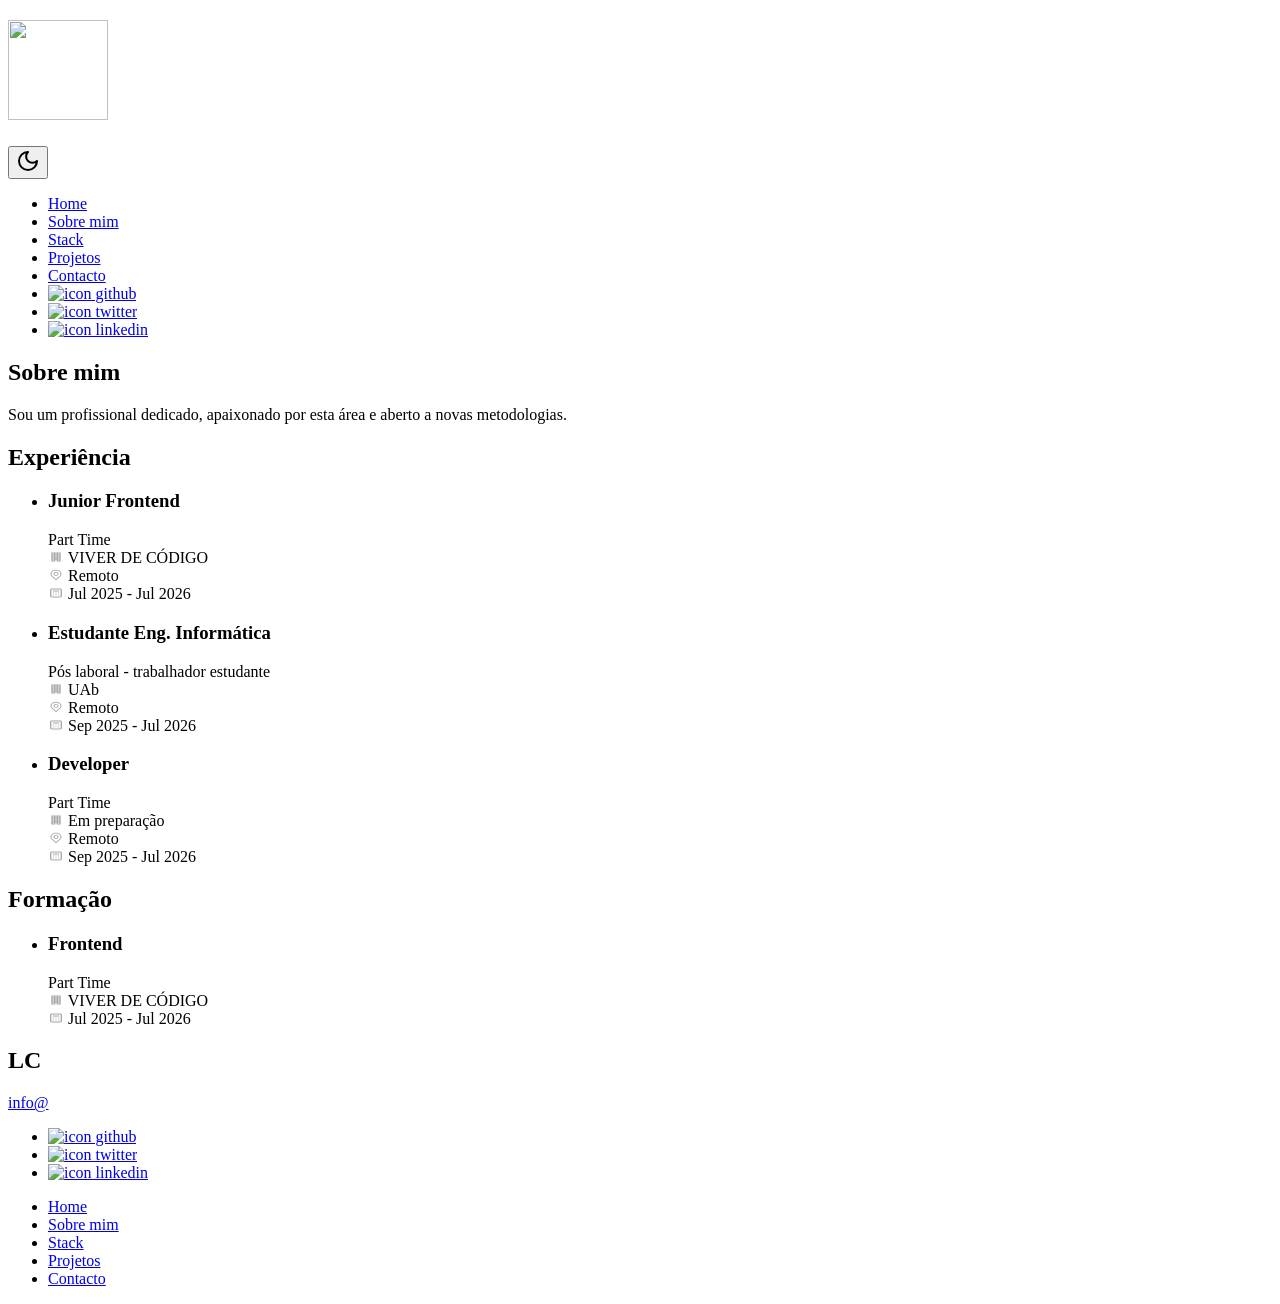
==== about.html @ 6821d007 "Add files via upload" ====
<!doctype html>
<html lang="pt" data-theme="light">
  <head>
    <title>Sobre mim</title>
    <link
      rel="icon"
      type="image/png"
      sizes="57x57"
      href="assets/logos/LC-icon.png"
    />
    <meta charset="UTF-8" />
    <link rel="preconnect" href="https://fonts.googleapis.com" />
    <link rel="preconnect" href="https://fonts.gstatic.com" crossorigin />
    <link
      href="https://fonts.googleapis.com/css2?family=Poppins:ital,wght@0,100;0,200;0,300;0,400;0,500;0,600;0,700;0,800;0,900;1,100;1,200;1,300;1,400;1,500;1,600;1,700;1,800;1,900&display=swap"
      rel="stylesheet"
    />
    <link rel="stylesheet" href="./assets/css/main.css" />
  </head>
  <body class="about-page">
    <div class="container">
      <header class="primaryHeader">
        <div class="columnLeft">
          <h2>
            <img src="assets/logos/logo31.png" width="100" height="100" />
          </h2>

          <button id="toggleDarkMode" onclick="toggleDarkMode()">
            <svg
              xmlns="http://www.w3.org/2000/svg"
              width="24"
              height="24"
              viewBox="0 0 24 24"
              fill="none"
              stroke="currentColor"
              stroke-width="2"
              stroke-linecap="round"
              stroke-linejoin="round"
              class="lucide lucide-moon"
            >
              <path d="M12 3a6 6 0 0 0 9 9 9 9 0 1 1-9-9Z" />
            </svg>
          </button>
        </div>
        <div class="columnRight">
          <nav>
            <ul>
              <li>
                <a href="index.html">Home</a>
              </li>
              <li>
                <a href="about.html">Sobre mim</a>
              </li>
              <li>
                <a href="stack.html">Stack</a>
              </li>
              <li>
                <a href="projects.html">Projetos</a>
              </li>
              <li>
                <a href="contact.html">Contacto</a>
              </li>
              <li>
                <a href="https://github.com/LuisMSCosta1971" target="_blank">
                  <img
                    src="assets/images/icon-github.png"
                    alt="icon github"
                    width="30"
                    height="30"
                  />
                </a>
              </li>
              <li>
                <a href="https://x.com/costamluis" target="_blank">
                  <img
                    src="assets/images/icon-twitter.png"
                    alt="icon twitter"
                    width="30"
                    height="30"
                  />
                </a>
              </li>
              <li>
                <a
                  href="https://www.linkedin.com/in/luis-costa-192497217/"
                  target="_blank"
                >
                  <img
                    src="assets/images/icon-linkedin.png"
                    alt="icon linkedin"
                    width="30"
                    height="30"
                  />
                </a>
              </li>
            </ul>
          </nav>
        </div>
      </header>
      <main>
        <section class="sectionAbout">
          <header>
            <!--CONTEUDO-->
            <h1>Sobre mim</h1>
          </header>
          <p>
            Sou um profissional dedicado, apaixonado por esta área e aberto a
            novas metodologias.
          </p>
        </section>
        <section>
          <header>
            <!--CONTEUDO-->
            <h2>Experiência</h2>
          </header>
          <ul class="expList">
            <li class="expListItem">
              <div class="expFirstLine">
                <div>
                  <h3>Junior Frontend</h3>
                </div>
                <div class="expBadge">Part Time</div>
              </div>
              <div class="expSecondLine">
                <div>
                  <svg
                    width="16"
                    height="12"
                    viewBox="0 0 16 12"
                    fill="none"
                    xmlns="http://www.w3.org/2000/svg"
                  >
                    <path
                      d="M3.33331 1.5V10.5H7.33331V8.75H8.66665V10.5H12.6666V1.5H3.33331ZM4.66665 2.5H5.99998V3.5H4.66665V2.5ZM7.33331 2.5H8.66665V3.5H7.33331V2.5ZM9.99998 2.5H11.3333V3.5H9.99998V2.5ZM4.66665 4.5H5.99998V5.5H4.66665V4.5ZM7.33331 4.5H8.66665V5.5H7.33331V4.5ZM9.99998 4.5H11.3333V5.5H9.99998V4.5ZM4.66665 6.5H5.99998V7.5H4.66665V6.5ZM7.33331 6.5H8.66665V7.5H7.33331V6.5ZM9.99998 6.5H11.3333V7.5H9.99998V6.5ZM4.66665 8.5H5.99998V9.5H4.66665V8.5ZM9.99998 8.5H11.3333V9.5H9.99998V8.5Z"
                      fill="#A7A7A7"
                    />
                  </svg>
                  VIVER DE CÓDIGO
                </div>
                <div>
                  <svg
                    width="16"
                    height="12"
                    viewBox="0 0 16 12"
                    fill="none"
                    xmlns="http://www.w3.org/2000/svg"
                  >
                    <path
                      d="M8 6.75C7.50555 6.75 7.0222 6.64003 6.61108 6.43401C6.19995 6.22798 5.87952 5.93514 5.6903 5.59253C5.50108 5.24992 5.45157 4.87292 5.54804 4.50921C5.6445 4.14549 5.8826 3.8114 6.23223 3.54918C6.58187 3.28695 7.02732 3.10838 7.51228 3.03603C7.99723 2.96368 8.4999 3.00081 8.95671 3.14273C9.41353 3.28464 9.80397 3.52496 10.0787 3.83331C10.3534 4.14165 10.5 4.50416 10.5 4.875C10.4992 5.3721 10.2356 5.84867 9.76689 6.20017C9.29822 6.55167 8.6628 6.74941 8 6.75ZM8 3.75C7.70333 3.75 7.41332 3.81598 7.16665 3.9396C6.91997 4.06321 6.72771 4.23892 6.61418 4.44448C6.50065 4.65005 6.47095 4.87625 6.52882 5.09448C6.5867 5.31271 6.72956 5.51316 6.93934 5.6705C7.14912 5.82783 7.41639 5.93498 7.70737 5.97838C7.99834 6.02179 8.29994 5.99951 8.57403 5.91437C8.84812 5.82922 9.08238 5.68502 9.24721 5.50002C9.41203 5.31501 9.5 5.09751 9.5 4.875C9.4996 4.57672 9.34144 4.29075 9.06022 4.07983C8.779 3.86892 8.3977 3.7503 8 3.75Z"
                      fill="#A7A7A7"
                    />
                    <path
                      d="M8.00001 11.25L3.78201 7.51912C3.7234 7.4631 3.66539 7.40673 3.60801 7.35C2.8875 6.63817 2.49826 5.76871 2.50001 4.875C2.50001 3.78098 3.07947 2.73177 4.11092 1.95818C5.14237 1.1846 6.54132 0.75 8.00001 0.75C9.4587 0.75 10.8576 1.1846 11.8891 1.95818C12.9205 2.73177 13.5 3.78098 13.5 4.875C13.5018 5.7683 13.1127 6.63737 12.3925 7.34888L12.392 7.35C12.392 7.35 12.242 7.49775 12.2195 7.51763L8.00001 11.25ZM4.40601 6.89813C4.40701 6.89813 4.52301 7.01362 4.54951 7.03837L8.00001 10.0905L11.455 7.03425C11.477 7.01362 11.594 6.89738 11.5945 6.897C12.1831 6.31542 12.5012 5.60514 12.5 4.875C12.5 3.97989 12.0259 3.12145 11.182 2.48851C10.3381 1.85558 9.19348 1.5 8.00001 1.5C6.80653 1.5 5.66194 1.85558 4.81803 2.48851C3.97411 3.12145 3.50001 3.97989 3.50001 4.875C3.49896 5.60559 3.81739 6.31628 4.40651 6.89813H4.40601Z"
                      fill="#A7A7A7"
                    />
                  </svg>
                  Remoto
                </div>
                <div>
                  <svg
                    width="16"
                    height="12"
                    viewBox="0 0 16 12"
                    fill="none"
                    xmlns="http://www.w3.org/2000/svg"
                  >
                    <g clip-path="url(#clip0_22_143)">
                      <path
                        d="M5.33329 6.5C5.15648 6.5 4.98691 6.44732 4.86189 6.35355C4.73686 6.25979 4.66663 6.13261 4.66663 6C4.66663 5.86739 4.73686 5.74021 4.86189 5.64645C4.98691 5.55268 5.15648 5.5 5.33329 5.5C5.5101 5.5 5.67967 5.55268 5.8047 5.64645C5.92972 5.74021 5.99996 5.86739 5.99996 6C5.99996 6.13261 5.92972 6.25979 5.8047 6.35355C5.67967 6.44732 5.5101 6.5 5.33329 6.5ZM5.33329 8.5C5.15648 8.5 4.98691 8.44732 4.86189 8.35355C4.73686 8.25979 4.66663 8.13261 4.66663 8C4.66663 7.86739 4.73686 7.74021 4.86189 7.64645C4.98691 7.55268 5.15648 7.5 5.33329 7.5C5.5101 7.5 5.67967 7.55268 5.8047 7.64645C5.92972 7.74021 5.99996 7.86739 5.99996 8C5.99996 8.13261 5.92972 8.25979 5.8047 8.35355C5.67967 8.44732 5.5101 8.5 5.33329 8.5ZM7.33329 8C7.33329 8.13261 7.40353 8.25979 7.52855 8.35355C7.65358 8.44732 7.82315 8.5 7.99996 8.5C8.17677 8.5 8.34634 8.44732 8.47136 8.35355C8.59639 8.25979 8.66663 8.13261 8.66663 8C8.66663 7.86739 8.59639 7.74021 8.47136 7.64645C8.34634 7.55268 8.17677 7.5 7.99996 7.5C7.82315 7.5 7.65358 7.55268 7.52855 7.64645C7.40353 7.74021 7.33329 7.86739 7.33329 8ZM10.6666 8.5C10.4898 8.5 10.3202 8.44732 10.1952 8.35355C10.0702 8.25979 9.99996 8.13261 9.99996 8C9.99996 7.86739 10.0702 7.74021 10.1952 7.64645C10.3202 7.55268 10.4898 7.5 10.6666 7.5C10.8434 7.5 11.013 7.55268 11.138 7.64645C11.2631 7.74021 11.3333 7.86739 11.3333 8C11.3333 8.13261 11.2631 8.25979 11.138 8.35355C11.013 8.44732 10.8434 8.5 10.6666 8.5ZM7.33329 6C7.33329 6.13261 7.40353 6.25979 7.52855 6.35355C7.65358 6.44732 7.82315 6.5 7.99996 6.5C8.17677 6.5 8.34634 6.44732 8.47136 6.35355C8.59639 6.25979 8.66663 6.13261 8.66663 6C8.66663 5.86739 8.59639 5.74021 8.47136 5.64645C8.34634 5.55268 8.17677 5.5 7.99996 5.5C7.82315 5.5 7.65358 5.55268 7.52855 5.64645C7.40353 5.74021 7.33329 5.86739 7.33329 6ZM10.6666 6.5C10.4898 6.5 10.3202 6.44732 10.1952 6.35355C10.0702 6.25979 9.99996 6.13261 9.99996 6C9.99996 5.86739 10.0702 5.74021 10.1952 5.64645C10.3202 5.55268 10.4898 5.5 10.6666 5.5C10.8434 5.5 11.013 5.55268 11.138 5.64645C11.2631 5.74021 11.3333 5.86739 11.3333 6C11.3333 6.13261 11.2631 6.25979 11.138 6.35355C11.013 6.44732 10.8434 6.5 10.6666 6.5ZM5.33329 3.5C5.15648 3.5 4.98691 3.55268 4.86189 3.64645C4.73686 3.74021 4.66663 3.86739 4.66663 4C4.66663 4.13261 4.73686 4.25979 4.86189 4.35355C4.98691 4.44732 5.15648 4.5 5.33329 4.5H10.6666C10.8434 4.5 11.013 4.44732 11.138 4.35355C11.2631 4.25979 11.3333 4.13261 11.3333 4C11.3333 3.86739 11.2631 3.74021 11.138 3.64645C11.013 3.55268 10.8434 3.5 10.6666 3.5H5.33329Z"
                        fill="#A7A7A7"
                      />
                      <path
                        fill-rule="evenodd"
                        clip-rule="evenodd"
                        d="M4 1.5C3.46957 1.5 2.96086 1.65804 2.58579 1.93934C2.21071 2.22064 2 2.60218 2 3V9C2 9.39782 2.21071 9.77936 2.58579 10.0607C2.96086 10.342 3.46957 10.5 4 10.5H12C12.5304 10.5 13.0391 10.342 13.4142 10.0607C13.7893 9.77936 14 9.39782 14 9V3C14 2.60218 13.7893 2.22064 13.4142 1.93934C13.0391 1.65804 12.5304 1.5 12 1.5H4ZM12 2.5H4C3.82319 2.5 3.65362 2.55268 3.5286 2.64645C3.40357 2.74021 3.33333 2.86739 3.33333 3V9C3.33333 9.13261 3.40357 9.25979 3.5286 9.35355C3.65362 9.44732 3.82319 9.5 4 9.5H12C12.1768 9.5 12.3464 9.44732 12.4714 9.35355C12.5964 9.25979 12.6667 9.13261 12.6667 9V3C12.6667 2.86739 12.5964 2.74021 12.4714 2.64645C12.3464 2.55268 12.1768 2.5 12 2.5Z"
                        fill="#A7A7A7"
                      />
                    </g>
                    <defs>
                      <clipPath id="clip0_22_143">
                        <rect width="16" height="12" fill="white" />
                      </clipPath>
                    </defs>
                  </svg>
                  Jul 2025 - Jul 2026
                </div>
              </div>
            </li>
            <li class="expListItem">
              <div class="expFirstLine">
                <div>
                  <h3>Estudante Eng. Informática</h3>
                </div>
                <div class="expBadge">Pós laboral - trabalhador estudante</div>
              </div>
              <div class="expSecondLine">
                <div>
                  <svg
                    width="16"
                    height="12"
                    viewBox="0 0 16 12"
                    fill="none"
                    xmlns="http://www.w3.org/2000/svg"
                  >
                    <path
                      d="M3.33331 1.5V10.5H7.33331V8.75H8.66665V10.5H12.6666V1.5H3.33331ZM4.66665 2.5H5.99998V3.5H4.66665V2.5ZM7.33331 2.5H8.66665V3.5H7.33331V2.5ZM9.99998 2.5H11.3333V3.5H9.99998V2.5ZM4.66665 4.5H5.99998V5.5H4.66665V4.5ZM7.33331 4.5H8.66665V5.5H7.33331V4.5ZM9.99998 4.5H11.3333V5.5H9.99998V4.5ZM4.66665 6.5H5.99998V7.5H4.66665V6.5ZM7.33331 6.5H8.66665V7.5H7.33331V6.5ZM9.99998 6.5H11.3333V7.5H9.99998V6.5ZM4.66665 8.5H5.99998V9.5H4.66665V8.5ZM9.99998 8.5H11.3333V9.5H9.99998V8.5Z"
                      fill="#A7A7A7"
                    />
                  </svg>
                  UAb
                </div>
                <div>
                  <svg
                    width="16"
                    height="12"
                    viewBox="0 0 16 12"
                    fill="none"
                    xmlns="http://www.w3.org/2000/svg"
                  >
                    <path
                      d="M8 6.75C7.50555 6.75 7.0222 6.64003 6.61108 6.43401C6.19995 6.22798 5.87952 5.93514 5.6903 5.59253C5.50108 5.24992 5.45157 4.87292 5.54804 4.50921C5.6445 4.14549 5.8826 3.8114 6.23223 3.54918C6.58187 3.28695 7.02732 3.10838 7.51228 3.03603C7.99723 2.96368 8.4999 3.00081 8.95671 3.14273C9.41353 3.28464 9.80397 3.52496 10.0787 3.83331C10.3534 4.14165 10.5 4.50416 10.5 4.875C10.4992 5.3721 10.2356 5.84867 9.76689 6.20017C9.29822 6.55167 8.6628 6.74941 8 6.75ZM8 3.75C7.70333 3.75 7.41332 3.81598 7.16665 3.9396C6.91997 4.06321 6.72771 4.23892 6.61418 4.44448C6.50065 4.65005 6.47095 4.87625 6.52882 5.09448C6.5867 5.31271 6.72956 5.51316 6.93934 5.6705C7.14912 5.82783 7.41639 5.93498 7.70737 5.97838C7.99834 6.02179 8.29994 5.99951 8.57403 5.91437C8.84812 5.82922 9.08238 5.68502 9.24721 5.50002C9.41203 5.31501 9.5 5.09751 9.5 4.875C9.4996 4.57672 9.34144 4.29075 9.06022 4.07983C8.779 3.86892 8.3977 3.7503 8 3.75Z"
                      fill="#A7A7A7"
                    />
                    <path
                      d="M8.00001 11.25L3.78201 7.51912C3.7234 7.4631 3.66539 7.40673 3.60801 7.35C2.8875 6.63817 2.49826 5.76871 2.50001 4.875C2.50001 3.78098 3.07947 2.73177 4.11092 1.95818C5.14237 1.1846 6.54132 0.75 8.00001 0.75C9.4587 0.75 10.8576 1.1846 11.8891 1.95818C12.9205 2.73177 13.5 3.78098 13.5 4.875C13.5018 5.7683 13.1127 6.63737 12.3925 7.34888L12.392 7.35C12.392 7.35 12.242 7.49775 12.2195 7.51763L8.00001 11.25ZM4.40601 6.89813C4.40701 6.89813 4.52301 7.01362 4.54951 7.03837L8.00001 10.0905L11.455 7.03425C11.477 7.01362 11.594 6.89738 11.5945 6.897C12.1831 6.31542 12.5012 5.60514 12.5 4.875C12.5 3.97989 12.0259 3.12145 11.182 2.48851C10.3381 1.85558 9.19348 1.5 8.00001 1.5C6.80653 1.5 5.66194 1.85558 4.81803 2.48851C3.97411 3.12145 3.50001 3.97989 3.50001 4.875C3.49896 5.60559 3.81739 6.31628 4.40651 6.89813H4.40601Z"
                      fill="#A7A7A7"
                    />
                  </svg>
                  Remoto
                </div>
                <div>
                  <svg
                    width="16"
                    height="12"
                    viewBox="0 0 16 12"
                    fill="none"
                    xmlns="http://www.w3.org/2000/svg"
                  >
                    <g clip-path="url(#clip0_22_143)">
                      <path
                        d="M5.33329 6.5C5.15648 6.5 4.98691 6.44732 4.86189 6.35355C4.73686 6.25979 4.66663 6.13261 4.66663 6C4.66663 5.86739 4.73686 5.74021 4.86189 5.64645C4.98691 5.55268 5.15648 5.5 5.33329 5.5C5.5101 5.5 5.67967 5.55268 5.8047 5.64645C5.92972 5.74021 5.99996 5.86739 5.99996 6C5.99996 6.13261 5.92972 6.25979 5.8047 6.35355C5.67967 6.44732 5.5101 6.5 5.33329 6.5ZM5.33329 8.5C5.15648 8.5 4.98691 8.44732 4.86189 8.35355C4.73686 8.25979 4.66663 8.13261 4.66663 8C4.66663 7.86739 4.73686 7.74021 4.86189 7.64645C4.98691 7.55268 5.15648 7.5 5.33329 7.5C5.5101 7.5 5.67967 7.55268 5.8047 7.64645C5.92972 7.74021 5.99996 7.86739 5.99996 8C5.99996 8.13261 5.92972 8.25979 5.8047 8.35355C5.67967 8.44732 5.5101 8.5 5.33329 8.5ZM7.33329 8C7.33329 8.13261 7.40353 8.25979 7.52855 8.35355C7.65358 8.44732 7.82315 8.5 7.99996 8.5C8.17677 8.5 8.34634 8.44732 8.47136 8.35355C8.59639 8.25979 8.66663 8.13261 8.66663 8C8.66663 7.86739 8.59639 7.74021 8.47136 7.64645C8.34634 7.55268 8.17677 7.5 7.99996 7.5C7.82315 7.5 7.65358 7.55268 7.52855 7.64645C7.40353 7.74021 7.33329 7.86739 7.33329 8ZM10.6666 8.5C10.4898 8.5 10.3202 8.44732 10.1952 8.35355C10.0702 8.25979 9.99996 8.13261 9.99996 8C9.99996 7.86739 10.0702 7.74021 10.1952 7.64645C10.3202 7.55268 10.4898 7.5 10.6666 7.5C10.8434 7.5 11.013 7.55268 11.138 7.64645C11.2631 7.74021 11.3333 7.86739 11.3333 8C11.3333 8.13261 11.2631 8.25979 11.138 8.35355C11.013 8.44732 10.8434 8.5 10.6666 8.5ZM7.33329 6C7.33329 6.13261 7.40353 6.25979 7.52855 6.35355C7.65358 6.44732 7.82315 6.5 7.99996 6.5C8.17677 6.5 8.34634 6.44732 8.47136 6.35355C8.59639 6.25979 8.66663 6.13261 8.66663 6C8.66663 5.86739 8.59639 5.74021 8.47136 5.64645C8.34634 5.55268 8.17677 5.5 7.99996 5.5C7.82315 5.5 7.65358 5.55268 7.52855 5.64645C7.40353 5.74021 7.33329 5.86739 7.33329 6ZM10.6666 6.5C10.4898 6.5 10.3202 6.44732 10.1952 6.35355C10.0702 6.25979 9.99996 6.13261 9.99996 6C9.99996 5.86739 10.0702 5.74021 10.1952 5.64645C10.3202 5.55268 10.4898 5.5 10.6666 5.5C10.8434 5.5 11.013 5.55268 11.138 5.64645C11.2631 5.74021 11.3333 5.86739 11.3333 6C11.3333 6.13261 11.2631 6.25979 11.138 6.35355C11.013 6.44732 10.8434 6.5 10.6666 6.5ZM5.33329 3.5C5.15648 3.5 4.98691 3.55268 4.86189 3.64645C4.73686 3.74021 4.66663 3.86739 4.66663 4C4.66663 4.13261 4.73686 4.25979 4.86189 4.35355C4.98691 4.44732 5.15648 4.5 5.33329 4.5H10.6666C10.8434 4.5 11.013 4.44732 11.138 4.35355C11.2631 4.25979 11.3333 4.13261 11.3333 4C11.3333 3.86739 11.2631 3.74021 11.138 3.64645C11.013 3.55268 10.8434 3.5 10.6666 3.5H5.33329Z"
                        fill="#A7A7A7"
                      />
                      <path
                        fill-rule="evenodd"
                        clip-rule="evenodd"
                        d="M4 1.5C3.46957 1.5 2.96086 1.65804 2.58579 1.93934C2.21071 2.22064 2 2.60218 2 3V9C2 9.39782 2.21071 9.77936 2.58579 10.0607C2.96086 10.342 3.46957 10.5 4 10.5H12C12.5304 10.5 13.0391 10.342 13.4142 10.0607C13.7893 9.77936 14 9.39782 14 9V3C14 2.60218 13.7893 2.22064 13.4142 1.93934C13.0391 1.65804 12.5304 1.5 12 1.5H4ZM12 2.5H4C3.82319 2.5 3.65362 2.55268 3.5286 2.64645C3.40357 2.74021 3.33333 2.86739 3.33333 3V9C3.33333 9.13261 3.40357 9.25979 3.5286 9.35355C3.65362 9.44732 3.82319 9.5 4 9.5H12C12.1768 9.5 12.3464 9.44732 12.4714 9.35355C12.5964 9.25979 12.6667 9.13261 12.6667 9V3C12.6667 2.86739 12.5964 2.74021 12.4714 2.64645C12.3464 2.55268 12.1768 2.5 12 2.5Z"
                        fill="#A7A7A7"
                      />
                    </g>
                    <defs>
                      <clipPath id="clip0_22_143">
                        <rect width="16" height="12" fill="white" />
                      </clipPath>
                    </defs>
                  </svg>
                  Sep 2025 - Jul 2026
                </div>
              </div>
            </li>
            <li class="expListItem">
              <div class="expFirstLine">
                <div>
                  <h3>Developer</h3>
                </div>
                <div class="expBadge">Part Time</div>
              </div>
              <div class="expSecondLine">
                <div>
                  <svg
                    width="16"
                    height="12"
                    viewBox="0 0 16 12"
                    fill="none"
                    xmlns="http://www.w3.org/2000/svg"
                  >
                    <path
                      d="M3.33331 1.5V10.5H7.33331V8.75H8.66665V10.5H12.6666V1.5H3.33331ZM4.66665 2.5H5.99998V3.5H4.66665V2.5ZM7.33331 2.5H8.66665V3.5H7.33331V2.5ZM9.99998 2.5H11.3333V3.5H9.99998V2.5ZM4.66665 4.5H5.99998V5.5H4.66665V4.5ZM7.33331 4.5H8.66665V5.5H7.33331V4.5ZM9.99998 4.5H11.3333V5.5H9.99998V4.5ZM4.66665 6.5H5.99998V7.5H4.66665V6.5ZM7.33331 6.5H8.66665V7.5H7.33331V6.5ZM9.99998 6.5H11.3333V7.5H9.99998V6.5ZM4.66665 8.5H5.99998V9.5H4.66665V8.5ZM9.99998 8.5H11.3333V9.5H9.99998V8.5Z"
                      fill="#A7A7A7"
                    />
                  </svg>
                  Em preparação
                </div>
                <div>
                  <svg
                    width="16"
                    height="12"
                    viewBox="0 0 16 12"
                    fill="none"
                    xmlns="http://www.w3.org/2000/svg"
                  >
                    <path
                      d="M8 6.75C7.50555 6.75 7.0222 6.64003 6.61108 6.43401C6.19995 6.22798 5.87952 5.93514 5.6903 5.59253C5.50108 5.24992 5.45157 4.87292 5.54804 4.50921C5.6445 4.14549 5.8826 3.8114 6.23223 3.54918C6.58187 3.28695 7.02732 3.10838 7.51228 3.03603C7.99723 2.96368 8.4999 3.00081 8.95671 3.14273C9.41353 3.28464 9.80397 3.52496 10.0787 3.83331C10.3534 4.14165 10.5 4.50416 10.5 4.875C10.4992 5.3721 10.2356 5.84867 9.76689 6.20017C9.29822 6.55167 8.6628 6.74941 8 6.75ZM8 3.75C7.70333 3.75 7.41332 3.81598 7.16665 3.9396C6.91997 4.06321 6.72771 4.23892 6.61418 4.44448C6.50065 4.65005 6.47095 4.87625 6.52882 5.09448C6.5867 5.31271 6.72956 5.51316 6.93934 5.6705C7.14912 5.82783 7.41639 5.93498 7.70737 5.97838C7.99834 6.02179 8.29994 5.99951 8.57403 5.91437C8.84812 5.82922 9.08238 5.68502 9.24721 5.50002C9.41203 5.31501 9.5 5.09751 9.5 4.875C9.4996 4.57672 9.34144 4.29075 9.06022 4.07983C8.779 3.86892 8.3977 3.7503 8 3.75Z"
                      fill="#A7A7A7"
                    />
                    <path
                      d="M8.00001 11.25L3.78201 7.51912C3.7234 7.4631 3.66539 7.40673 3.60801 7.35C2.8875 6.63817 2.49826 5.76871 2.50001 4.875C2.50001 3.78098 3.07947 2.73177 4.11092 1.95818C5.14237 1.1846 6.54132 0.75 8.00001 0.75C9.4587 0.75 10.8576 1.1846 11.8891 1.95818C12.9205 2.73177 13.5 3.78098 13.5 4.875C13.5018 5.7683 13.1127 6.63737 12.3925 7.34888L12.392 7.35C12.392 7.35 12.242 7.49775 12.2195 7.51763L8.00001 11.25ZM4.40601 6.89813C4.40701 6.89813 4.52301 7.01362 4.54951 7.03837L8.00001 10.0905L11.455 7.03425C11.477 7.01362 11.594 6.89738 11.5945 6.897C12.1831 6.31542 12.5012 5.60514 12.5 4.875C12.5 3.97989 12.0259 3.12145 11.182 2.48851C10.3381 1.85558 9.19348 1.5 8.00001 1.5C6.80653 1.5 5.66194 1.85558 4.81803 2.48851C3.97411 3.12145 3.50001 3.97989 3.50001 4.875C3.49896 5.60559 3.81739 6.31628 4.40651 6.89813H4.40601Z"
                      fill="#A7A7A7"
                    />
                  </svg>
                  Remoto
                </div>
                <div>
                  <svg
                    width="16"
                    height="12"
                    viewBox="0 0 16 12"
                    fill="none"
                    xmlns="http://www.w3.org/2000/svg"
                  >
                    <g clip-path="url(#clip0_22_143)">
                      <path
                        d="M5.33329 6.5C5.15648 6.5 4.98691 6.44732 4.86189 6.35355C4.73686 6.25979 4.66663 6.13261 4.66663 6C4.66663 5.86739 4.73686 5.74021 4.86189 5.64645C4.98691 5.55268 5.15648 5.5 5.33329 5.5C5.5101 5.5 5.67967 5.55268 5.8047 5.64645C5.92972 5.74021 5.99996 5.86739 5.99996 6C5.99996 6.13261 5.92972 6.25979 5.8047 6.35355C5.67967 6.44732 5.5101 6.5 5.33329 6.5ZM5.33329 8.5C5.15648 8.5 4.98691 8.44732 4.86189 8.35355C4.73686 8.25979 4.66663 8.13261 4.66663 8C4.66663 7.86739 4.73686 7.74021 4.86189 7.64645C4.98691 7.55268 5.15648 7.5 5.33329 7.5C5.5101 7.5 5.67967 7.55268 5.8047 7.64645C5.92972 7.74021 5.99996 7.86739 5.99996 8C5.99996 8.13261 5.92972 8.25979 5.8047 8.35355C5.67967 8.44732 5.5101 8.5 5.33329 8.5ZM7.33329 8C7.33329 8.13261 7.40353 8.25979 7.52855 8.35355C7.65358 8.44732 7.82315 8.5 7.99996 8.5C8.17677 8.5 8.34634 8.44732 8.47136 8.35355C8.59639 8.25979 8.66663 8.13261 8.66663 8C8.66663 7.86739 8.59639 7.74021 8.47136 7.64645C8.34634 7.55268 8.17677 7.5 7.99996 7.5C7.82315 7.5 7.65358 7.55268 7.52855 7.64645C7.40353 7.74021 7.33329 7.86739 7.33329 8ZM10.6666 8.5C10.4898 8.5 10.3202 8.44732 10.1952 8.35355C10.0702 8.25979 9.99996 8.13261 9.99996 8C9.99996 7.86739 10.0702 7.74021 10.1952 7.64645C10.3202 7.55268 10.4898 7.5 10.6666 7.5C10.8434 7.5 11.013 7.55268 11.138 7.64645C11.2631 7.74021 11.3333 7.86739 11.3333 8C11.3333 8.13261 11.2631 8.25979 11.138 8.35355C11.013 8.44732 10.8434 8.5 10.6666 8.5ZM7.33329 6C7.33329 6.13261 7.40353 6.25979 7.52855 6.35355C7.65358 6.44732 7.82315 6.5 7.99996 6.5C8.17677 6.5 8.34634 6.44732 8.47136 6.35355C8.59639 6.25979 8.66663 6.13261 8.66663 6C8.66663 5.86739 8.59639 5.74021 8.47136 5.64645C8.34634 5.55268 8.17677 5.5 7.99996 5.5C7.82315 5.5 7.65358 5.55268 7.52855 5.64645C7.40353 5.74021 7.33329 5.86739 7.33329 6ZM10.6666 6.5C10.4898 6.5 10.3202 6.44732 10.1952 6.35355C10.0702 6.25979 9.99996 6.13261 9.99996 6C9.99996 5.86739 10.0702 5.74021 10.1952 5.64645C10.3202 5.55268 10.4898 5.5 10.6666 5.5C10.8434 5.5 11.013 5.55268 11.138 5.64645C11.2631 5.74021 11.3333 5.86739 11.3333 6C11.3333 6.13261 11.2631 6.25979 11.138 6.35355C11.013 6.44732 10.8434 6.5 10.6666 6.5ZM5.33329 3.5C5.15648 3.5 4.98691 3.55268 4.86189 3.64645C4.73686 3.74021 4.66663 3.86739 4.66663 4C4.66663 4.13261 4.73686 4.25979 4.86189 4.35355C4.98691 4.44732 5.15648 4.5 5.33329 4.5H10.6666C10.8434 4.5 11.013 4.44732 11.138 4.35355C11.2631 4.25979 11.3333 4.13261 11.3333 4C11.3333 3.86739 11.2631 3.74021 11.138 3.64645C11.013 3.55268 10.8434 3.5 10.6666 3.5H5.33329Z"
                        fill="#A7A7A7"
                      />
                      <path
                        fill-rule="evenodd"
                        clip-rule="evenodd"
                        d="M4 1.5C3.46957 1.5 2.96086 1.65804 2.58579 1.93934C2.21071 2.22064 2 2.60218 2 3V9C2 9.39782 2.21071 9.77936 2.58579 10.0607C2.96086 10.342 3.46957 10.5 4 10.5H12C12.5304 10.5 13.0391 10.342 13.4142 10.0607C13.7893 9.77936 14 9.39782 14 9V3C14 2.60218 13.7893 2.22064 13.4142 1.93934C13.0391 1.65804 12.5304 1.5 12 1.5H4ZM12 2.5H4C3.82319 2.5 3.65362 2.55268 3.5286 2.64645C3.40357 2.74021 3.33333 2.86739 3.33333 3V9C3.33333 9.13261 3.40357 9.25979 3.5286 9.35355C3.65362 9.44732 3.82319 9.5 4 9.5H12C12.1768 9.5 12.3464 9.44732 12.4714 9.35355C12.5964 9.25979 12.6667 9.13261 12.6667 9V3C12.6667 2.86739 12.5964 2.74021 12.4714 2.64645C12.3464 2.55268 12.1768 2.5 12 2.5Z"
                        fill="#A7A7A7"
                      />
                    </g>
                    <defs>
                      <clipPath id="clip0_22_143">
                        <rect width="16" height="12" fill="white" />
                      </clipPath>
                    </defs>
                  </svg>
                  Sep 2025 - Jul 2026
                </div>
              </div>
            </li>
          </ul>

          <p></p>
        </section>
        <section>
          <header>
            <!--CONTEUDO-->
            <h2>Formação</h2>
          </header>
          <ul class="expList">
            <li class="expListItem">
              <div class="expFirstLine">
                <div>
                  <h3>Frontend</h3>
                </div>
                <div class="expBadge">Part Time</div>
              </div>
              <div class="expSecondLine">
                <div>
                  <svg
                    width="16"
                    height="12"
                    viewBox="0 0 16 12"
                    fill="none"
                    xmlns="http://www.w3.org/2000/svg"
                  >
                    <path
                      d="M3.33331 1.5V10.5H7.33331V8.75H8.66665V10.5H12.6666V1.5H3.33331ZM4.66665 2.5H5.99998V3.5H4.66665V2.5ZM7.33331 2.5H8.66665V3.5H7.33331V2.5ZM9.99998 2.5H11.3333V3.5H9.99998V2.5ZM4.66665 4.5H5.99998V5.5H4.66665V4.5ZM7.33331 4.5H8.66665V5.5H7.33331V4.5ZM9.99998 4.5H11.3333V5.5H9.99998V4.5ZM4.66665 6.5H5.99998V7.5H4.66665V6.5ZM7.33331 6.5H8.66665V7.5H7.33331V6.5ZM9.99998 6.5H11.3333V7.5H9.99998V6.5ZM4.66665 8.5H5.99998V9.5H4.66665V8.5ZM9.99998 8.5H11.3333V9.5H9.99998V8.5Z"
                      fill="#A7A7A7"
                    />
                  </svg>
                  VIVER DE CÓDIGO
                </div>
                <div></div>
                <div>
                  <svg
                    width="16"
                    height="12"
                    viewBox="0 0 16 12"
                    fill="none"
                    xmlns="http://www.w3.org/2000/svg"
                  >
                    <g clip-path="url(#clip0_22_143)">
                      <path
                        d="M5.33329 6.5C5.15648 6.5 4.98691 6.44732 4.86189 6.35355C4.73686 6.25979 4.66663 6.13261 4.66663 6C4.66663 5.86739 4.73686 5.74021 4.86189 5.64645C4.98691 5.55268 5.15648 5.5 5.33329 5.5C5.5101 5.5 5.67967 5.55268 5.8047 5.64645C5.92972 5.74021 5.99996 5.86739 5.99996 6C5.99996 6.13261 5.92972 6.25979 5.8047 6.35355C5.67967 6.44732 5.5101 6.5 5.33329 6.5ZM5.33329 8.5C5.15648 8.5 4.98691 8.44732 4.86189 8.35355C4.73686 8.25979 4.66663 8.13261 4.66663 8C4.66663 7.86739 4.73686 7.74021 4.86189 7.64645C4.98691 7.55268 5.15648 7.5 5.33329 7.5C5.5101 7.5 5.67967 7.55268 5.8047 7.64645C5.92972 7.74021 5.99996 7.86739 5.99996 8C5.99996 8.13261 5.92972 8.25979 5.8047 8.35355C5.67967 8.44732 5.5101 8.5 5.33329 8.5ZM7.33329 8C7.33329 8.13261 7.40353 8.25979 7.52855 8.35355C7.65358 8.44732 7.82315 8.5 7.99996 8.5C8.17677 8.5 8.34634 8.44732 8.47136 8.35355C8.59639 8.25979 8.66663 8.13261 8.66663 8C8.66663 7.86739 8.59639 7.74021 8.47136 7.64645C8.34634 7.55268 8.17677 7.5 7.99996 7.5C7.82315 7.5 7.65358 7.55268 7.52855 7.64645C7.40353 7.74021 7.33329 7.86739 7.33329 8ZM10.6666 8.5C10.4898 8.5 10.3202 8.44732 10.1952 8.35355C10.0702 8.25979 9.99996 8.13261 9.99996 8C9.99996 7.86739 10.0702 7.74021 10.1952 7.64645C10.3202 7.55268 10.4898 7.5 10.6666 7.5C10.8434 7.5 11.013 7.55268 11.138 7.64645C11.2631 7.74021 11.3333 7.86739 11.3333 8C11.3333 8.13261 11.2631 8.25979 11.138 8.35355C11.013 8.44732 10.8434 8.5 10.6666 8.5ZM7.33329 6C7.33329 6.13261 7.40353 6.25979 7.52855 6.35355C7.65358 6.44732 7.82315 6.5 7.99996 6.5C8.17677 6.5 8.34634 6.44732 8.47136 6.35355C8.59639 6.25979 8.66663 6.13261 8.66663 6C8.66663 5.86739 8.59639 5.74021 8.47136 5.64645C8.34634 5.55268 8.17677 5.5 7.99996 5.5C7.82315 5.5 7.65358 5.55268 7.52855 5.64645C7.40353 5.74021 7.33329 5.86739 7.33329 6ZM10.6666 6.5C10.4898 6.5 10.3202 6.44732 10.1952 6.35355C10.0702 6.25979 9.99996 6.13261 9.99996 6C9.99996 5.86739 10.0702 5.74021 10.1952 5.64645C10.3202 5.55268 10.4898 5.5 10.6666 5.5C10.8434 5.5 11.013 5.55268 11.138 5.64645C11.2631 5.74021 11.3333 5.86739 11.3333 6C11.3333 6.13261 11.2631 6.25979 11.138 6.35355C11.013 6.44732 10.8434 6.5 10.6666 6.5ZM5.33329 3.5C5.15648 3.5 4.98691 3.55268 4.86189 3.64645C4.73686 3.74021 4.66663 3.86739 4.66663 4C4.66663 4.13261 4.73686 4.25979 4.86189 4.35355C4.98691 4.44732 5.15648 4.5 5.33329 4.5H10.6666C10.8434 4.5 11.013 4.44732 11.138 4.35355C11.2631 4.25979 11.3333 4.13261 11.3333 4C11.3333 3.86739 11.2631 3.74021 11.138 3.64645C11.013 3.55268 10.8434 3.5 10.6666 3.5H5.33329Z"
                        fill="#A7A7A7"
                      />
                      <path
                        fill-rule="evenodd"
                        clip-rule="evenodd"
                        d="M4 1.5C3.46957 1.5 2.96086 1.65804 2.58579 1.93934C2.21071 2.22064 2 2.60218 2 3V9C2 9.39782 2.21071 9.77936 2.58579 10.0607C2.96086 10.342 3.46957 10.5 4 10.5H12C12.5304 10.5 13.0391 10.342 13.4142 10.0607C13.7893 9.77936 14 9.39782 14 9V3C14 2.60218 13.7893 2.22064 13.4142 1.93934C13.0391 1.65804 12.5304 1.5 12 1.5H4ZM12 2.5H4C3.82319 2.5 3.65362 2.55268 3.5286 2.64645C3.40357 2.74021 3.33333 2.86739 3.33333 3V9C3.33333 9.13261 3.40357 9.25979 3.5286 9.35355C3.65362 9.44732 3.82319 9.5 4 9.5H12C12.1768 9.5 12.3464 9.44732 12.4714 9.35355C12.5964 9.25979 12.6667 9.13261 12.6667 9V3C12.6667 2.86739 12.5964 2.74021 12.4714 2.64645C12.3464 2.55268 12.1768 2.5 12 2.5Z"
                        fill="#A7A7A7"
                      />
                    </g>
                    <defs>
                      <clipPath id="clip0_22_143">
                        <rect width="16" height="12" fill="white" />
                      </clipPath>
                    </defs>
                  </svg>
                  Jul 2025 - Jul 2026
                </div>
              </div>
            </li>
          </ul>

          <p></p>
        </section>
        <footer class="footerWrapper">
          <div class="mainFooter">
            <div class="mainFooterColumn left">
              <h2>LC</h2>
            </div>
            <div class="mainFooterColumn right">
              <div>
                <a href="mailto:luiscosta.developer@gmail.com">info@</a>
              </div>
              <div>
                <ul>
                  <li>
                    <a
                      href="https://github.com/LuisMSCosta1971"
                      target="_blank"
                    >
                      <img
                        src="assets/images/icon-github.png"
                        alt="icon github"
                        width="30"
                        height="30"
                      />
                    </a>
                  </li>
                  <li>
                    <a href="https://x.com/costamluis" target="_blank">
                      <img
                        src="assets/images/icon-twitter.png"
                        alt="icon twitter"
                        width="30"
                        height="30"
                      />
                    </a>
                  </li>
                  <li>
                    <a
                      href="https://www.linkedin.com/in/luis-costa-192497217/"
                      target="_blank"
                    >
                      <img
                        src="assets/images/icon-linkedin.png"
                        alt="icon linkedin"
                        width="30"
                        height="30"
                      />
                    </a>
                  </li>
                </ul>
              </div>
            </div>
          </div>
          <div class="miniFooter">
            <nav>
              <ul>
                <li>
                  <a href="index.html">Home</a>
                </li>
                <li>
                  <a href="about.html">Sobre mim</a>
                </li>
                <li>
                  <a href="stack.html">Stack</a>
                </li>
                <li>
                  <a href="projects.html">Projetos</a>
                </li>
                <li>
                  <a href="contact.html">Contacto</a>
                </li>
              </ul>
            </nav>
          </div>
        </footer>
      </main>
    </div>
    <script src="assets/js/main.js"></script>
  </body>
</html>
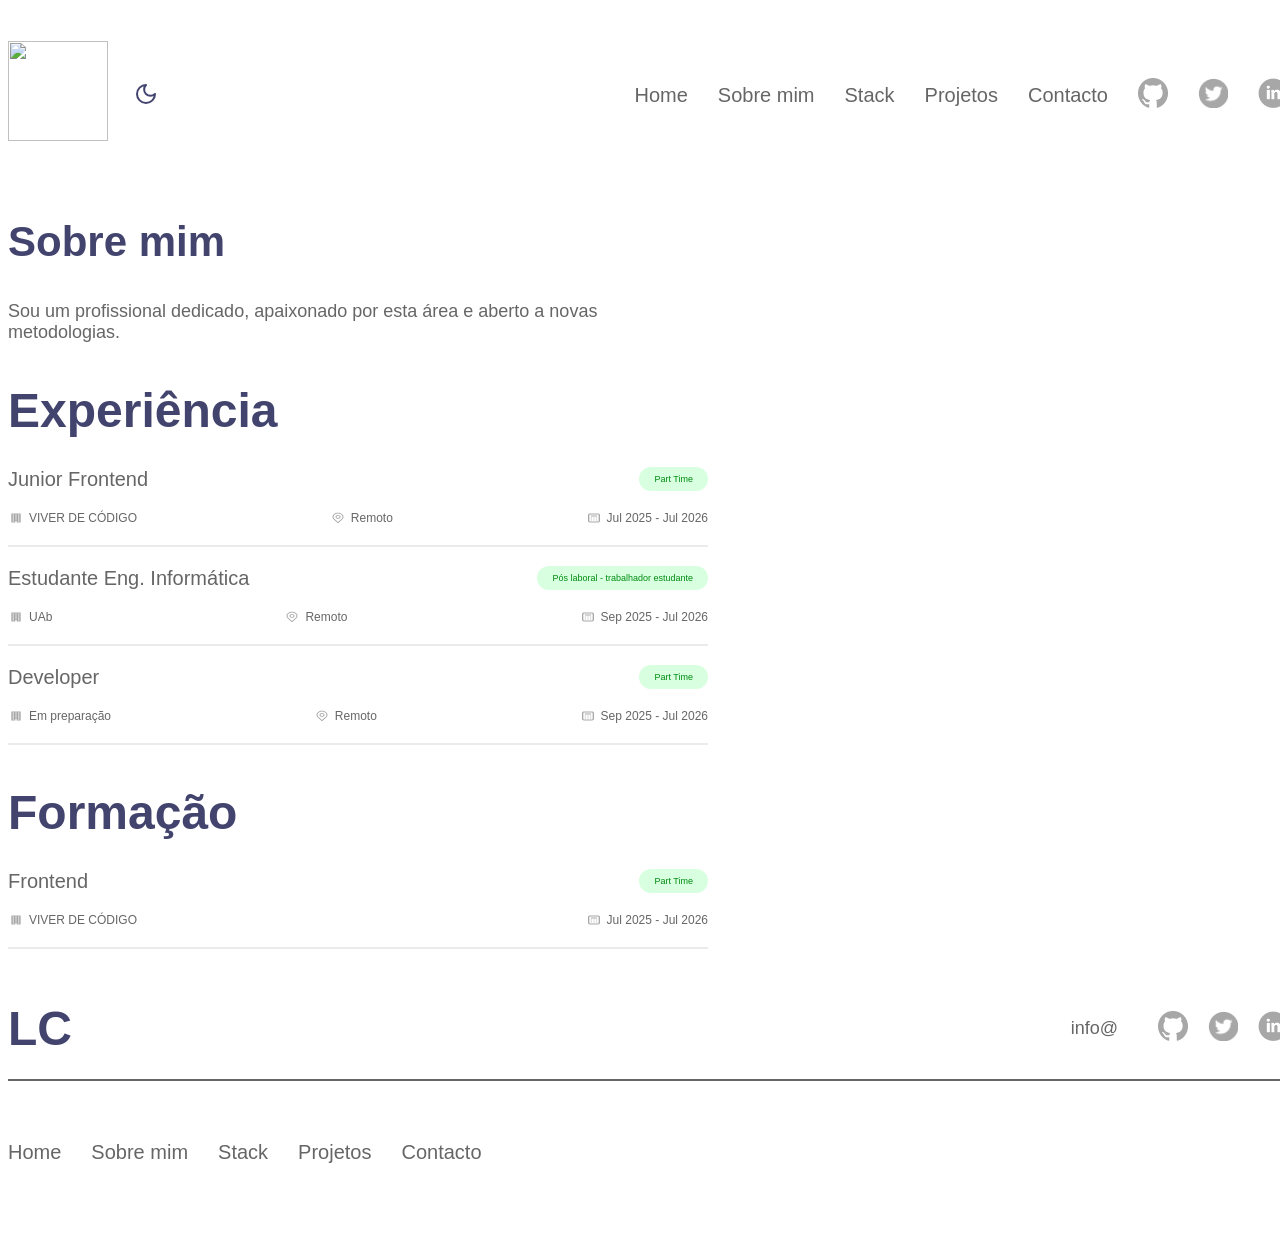
==== commit fb0da973: "Add files via upload" ====
--- a/about.html
+++ b/about.html
@@ -6,7 +6,7 @@
       rel="icon"
       type="image/png"
       sizes="57x57"
-      href="assets/logos/LC-icon.png"
+      href="assets/logos/logo31.png"
     />
     <meta charset="UTF-8" />
     <link rel="preconnect" href="https://fonts.googleapis.com" />
--- a/assets/css/main.css
+++ b/assets/css/main.css
@@ -0,0 +1,466 @@
+/*
+* MAIN
+* - CSS principal do projeto
+*/
+
+@import url("variables.css");
+
+html {
+  font-size: 62.5%;
+  font-family: "Poppins", sans-serif;
+}
+
+body {
+  background-color: var(--background);
+  color: #fff;
+}
+
+/*
+*
+* TIPOGRAFIA
+*
+*/
+
+h1,
+h2 {
+  font-weight: var(--fontWeightBold);
+}
+
+h1 {
+  color: var(--colorH1);
+  font-size: 5.8rem;
+}
+
+h2 {
+  color: var(--colorH2);
+  font-size: 4.8rem;
+}
+
+h3 {
+  color: var(--colorH3);
+  font-weight: var(--fontWeightRegular);
+  font-size: 3.2rem;
+}
+
+h4 {
+  color: var(--colorH4);
+  font-weight: var(--fontWeightMedium);
+  font-size: 2.8rem;
+}
+
+p {
+  color: var(--colorP);
+  font-weight: var(--fontWeightLight);
+  font-size: 1.8rem;
+}
+
+small {
+  color: var(--colorP);
+  font-weight: var(--fontWeightLight);
+  font-size: 1.4rem;
+}
+strong {
+  color: var(--colorP);
+  font-weight: var(--fontWeightRegular);
+  font-size: 1.6rem;
+}
+
+/*afastar as sections em altura*/
+section {
+  margin: 130px 0;
+}
+
+.primaryHeader {
+  display: flex;
+  justify-content: space-between;
+  align-items: center;
+}
+
+.primaryHeader .columnLeft {
+  width: 20%;
+  display: flex;
+  justify-content: flex-start;
+  align-items: center;
+  gap: 20px;
+}
+
+.primaryHeader .columnLeft button {
+  background-color: transparent;
+  border: none;
+  cursor: pointer;
+}
+
+.primaryHeader .columnLeft button svg {
+  stroke: var(--colorText);
+}
+
+.primaryHeader .columnRight {
+  width: 80%;
+}
+
+.primaryHeader .columnLeft h2 {
+  font-size: 4rem;
+  font-weight: var(--fontWeightBold);
+}
+
+.primaryHeader .columnRight nav ul {
+  display: flex;
+  justify-content: flex-end;
+  align-items: center;
+  gap: 30px;
+}
+
+.primaryHeader .columnRight nav ul li a {
+  font-size: 2rem;
+  color: var(--colorPrimaryMenu);
+  text-decoration: none;
+}
+
+.primaryHeader .columnRight nav ul {
+  list-style: none;
+}
+
+.container {
+  width: 1280px;
+  margin: 0 auto;
+}
+
+/*
+*
+*SECTION BANNER
+*
+*/
+
+.sectionBanner {
+  margin: 10px;
+}
+
+.sectionBanner .avatar {
+  overflow: auto;
+  display: flex;
+  justify-self: center;
+  align-items: center;
+  max-width: 250px;
+  height: 250px;
+  border-radius: 50%;
+  box-shadow: rgba(0, 0, 0, 0.6) 0px 5px 24px;
+  width: 100%;
+    background-color: var(--backgroundProjectBox);
+
+}
+
+.sectionBanner h2 {
+  margin-top: 10px;
+  text-align: center;
+}
+.sectionBanner h3 {
+  text-align: center;
+}
+
+.cvp {
+  margin-top: 60px;
+  text-align: center;
+}
+
+.btnPrimary {
+  display: inline-block;
+  border: 2px solid var(--colorH2);
+  padding: 12px 32px;
+  border-radius: 1rem;
+  text-decoration: none;
+  margin: 12px 0 0 0;
+}
+
+/* 
+*
+SECTION STACK 
+* 
+*/
+
+.sectionStack header {
+  text-align: center;
+}
+
+.sectionStack header h2 {
+  margin-bottom: 10px;
+}
+
+.sectionStack header h3 {
+  margin-top: 0;
+}
+
+.sectionStack .stackImagesContainer {
+  display: grid;
+  grid-template-columns: repeat(auto-fit, minmax(120px, 1fr));
+  justify-content: flex-start;
+  align-items: flex-start;
+  flex-wrap: wrap; /*para forçar a quebra de linha*/
+  column-gap: 100px; /*afastamento lateral entre os icons*/
+  row-gap: 50px; /*afastamento em altura dos icones*/
+  margin-top: 100px; /* afasta os icones da frase tecnologias. baixa os icones*/
+  margin: 100px auto 0 auto; /*margin top, left, bottom, right */
+}
+
+/*<!--os 3 modos abaixo servem para os icones serem substituidos um ao outro quando muda o modo de cor da pagina-->*/
+.imageLight,
+.imageDark {
+  display: none;
+}
+
+html[data-theme="light"] .imageLight {
+  display: inline-block !important;
+}
+
+html[data-theme="dark"] .imageDark {
+  display: inline-block !important;
+}
+
+/*
+*
+*SECTION PROJETOS
+*
+*/
+.sectionProjects header {
+  text-align: center;
+}
+
+.sectionProjects header h2 {
+  margin-bottom: 10px;
+}
+
+.sectionProjects header h3 {
+  margin-top: 0;
+}
+
+.sectionProjects .projectsContainer {
+  max-width: 1280px;
+  display: grid;
+  grid-template-columns: repeat(auto-fit, minmax(280px, 1fr));
+  column-gap: 77px; /*afastamento lateral entre os icons*/
+  justify-content: center;
+  align-items: center;
+  flex-wrap: wrap; /*para forçar a quebra de linha*/
+  row-gap: 70px; /*afastamento em altura dos icones*/
+  margin-top: 100px;
+}
+.sectionProjects .projectsContainer .projectBox {
+  max-width: 375px;
+  width: 100%;
+  border-radius: 20px;
+  overflow: hidden; /*isto permite o border passar para a frente da imagem*/
+  box-shadow: rgba(000, 000, 000, 0.2) 0px 8px 24px; /*adquirido no getcssscan.com */
+  background-color: var(--backgroundProjectBox);
+}
+.sectionProjects .projectsContainer .projectBox .projectContent {
+  padding: 30px;
+}
+
+.projectContent h4 {
+  margin: 0;
+  line-height: 2.8rem;
+}
+
+.projectActions {
+  display: flex;
+  justify-content: space-between;
+  align-items: center;
+  width: 100%;
+  margin-top: 20px;
+  background-color: var();
+}
+
+.projectActions .linkWithIcon {
+  display: flex;
+  align-items: center;
+  gap: 10px;
+}
+
+.projectActions .linkWithIcon a {
+  color: var(--colorAnchor);
+  text-decoration: underline;
+  font-size: 1.6rem;
+  font-weight: var(--fontWeightRegular);
+}
+
+/*abaixo podemos verificar que os dois svg usam caracteristicas diferentes para preenchimento de cor. um usa stroke e outro usa fill */
+.projectActions .linkWithIcon:first-child svg path {
+  stroke: var(--colorAnchor);
+}
+.projectActions .linkWithIcon:last-child svg path {
+  /*neste caso só temos mais um elemento. se tivessemos mais elementos a seguir poderiamos usar .projectActions .linkWithIcon + .linkWWithIcon svg path para selecionar apenas o segundo elemento */
+  fill: var(--colorAnchor);
+}
+
+/*
+*
+*MAIN-FOOTER
+*
+*/
+
+.footerWrapper .mainFooter {
+  display: flex;
+  justify-content: space-between;
+  align-items: center;
+  /* flex-wrap: wrap; no mobile, se quisermos que a coluna da dta passe para cima em vez de vir para baixo, devemos escolher wrap-reverse*/
+  border-bottom: 2px solid var(--grey03); /*traço abaixo do logo*/
+  height: 100px;
+}
+
+.footerWrapper .mainFooter .mainFooterColumn {
+  display: flex;
+  align-items: center;
+}
+
+.footerWrapper .mainFooter .mainFooterColumn.left {
+  justify-content: flex-start;
+}
+
+.footerWrapper .mainFooter .mainFooterColumn.right {
+  justify-content: flex-end;
+}
+
+.mainFooterColumn.right ul {
+  list-style: none;
+  display: flex;
+  justify-content: center;
+  align-items: center;
+  gap: 20px;
+}
+.mainFooterColumn.right a {
+  color: var(--colorP);
+  font-weight: var(--fontWeightLight);
+  font-size: 1.8rem;
+  text-decoration: none;
+}
+
+/*
+*
+*MINI-FOOTER
+*
+*/
+
+.miniFooter {
+  padding: 60px 0;
+}
+
+.miniFooter .columnRight {
+  width: 80%;
+}
+
+.miniFooter nav ul {
+  display: flex;
+  justify-content: flex-start;
+  align-items: center;
+  gap: 30px;
+  padding-left: 0;
+  margin-top: 0; /*isto elimina a margem de classe anterior*/
+}
+
+.miniFooter nav ul li a {
+  font-size: 2rem;
+  color: var(--colorPrimaryMenu);
+  text-decoration: none;
+}
+
+.miniFooter nav ul {
+  list-style: none;
+}
+
+/*
+* PAGES
+*/
+
+.about-page section {
+  width: 100%;
+  max-width: 700px;
+  margin: 30px 0;
+}
+
+.about-page section header h2 {
+  margin-bottom: 10px;
+}
+
+.about-page section.sectionAbout h1 {
+  font-size: 4.2rem;
+  font-weight: var(--fontWeightBold);
+}
+
+/*
+expList
+expListItem
+expFirstLine
+expSecondColumn
+*/
+
+.about-page .expList {
+  color: var(--colorP);
+  list-style: none;
+  padding-left: 0;
+  margin: 0;
+}
+
+.about-page .expList .expListItem {
+  padding-bottom: 20px;
+  border-bottom: 2px solid var(--colorBorder);
+}
+
+.about-page .expList .expFirstLine {
+  display: flex;
+  justify-content: space-between;
+  align-items: center;
+}
+
+.about-page .expList .expFirstLine h3 {
+  font-size: 2rem;
+  font-weight: var(--fontWeightRegular);
+}
+
+.about-page .expBadge {
+  background-color: var(--green02);
+  color: var(--green01);
+  padding: 7px 15px;
+  border-radius: 100px;
+  cursor: default;
+  font-size: 0.9rem;
+  font-weight: var(--fontWeightMedium);
+}
+
+.about-page .expList .expSecondLine > div {
+  display: flex;
+  align-items: center;
+  gap: 5px;
+}
+
+.about-page .expList .expSecondLine {
+  display: flex;
+  justify-content: space-between;
+  align-items: center;
+  font-size: 1.2rem;
+  font-weight: var(--fontWeightMedium);
+  color: var(--colorP);
+}
+
+.stack-page .sectionStack header {
+  text-align: left;
+}
+
+.projects-page .sectionProjects header {
+  text-align: left;
+}
+
+.contact-page .sectionContact {
+  margin: 200px 0;
+  text-align: center;
+}
+
+.contact-page .sectionContact h1 {
+  margin-bottom: 0;
+}
+
+.contact-page .sectionContact .contentEmail {
+  background: var(--primaryGradient);
+  background-clip: text;
+  -webkit-text-fill-color: transparent;
+  font-size: 5.8rem;
+  font-weight: var(--fontWeightBold);
+}
